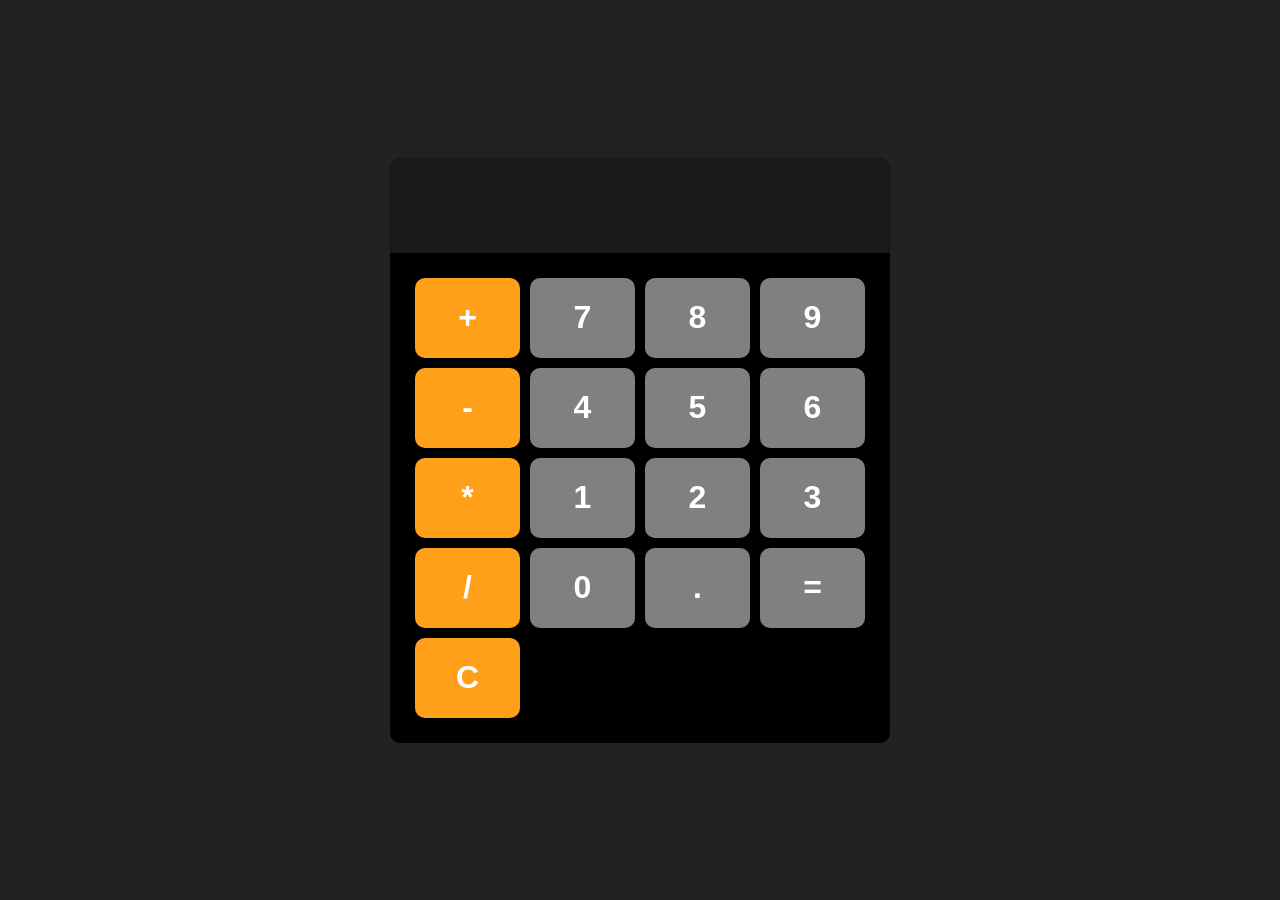
==== calc.html @ bf9d2ff3 "Update calc.html" ====
<!DOCTYPE html>
<html lang="en">
<head>
<meta charset="UTF-8">
<meta name="viewport" content="width=device-width, initial-scale=1.0">
<title>Calculator</title>

<style>
body {
  margin: 0;
  display: flex;
  justify-content: center;
  align-items: center;
  height: 100vh;
  background: #222;
}

#calculator {
  font-family: Arial, Sans-Serif;
  background: black;
  border-radius: 10px;
  max-width: 500px;
  overflow: hidden;
}

#display {
  width: 100%;
  padding: 20px;
  font-size: 3rem;
  color: white;
  text-align: left;
  border: none;
  background: hsl(0, 0%, 10%);
  box-sizing: border-box;
}

#keys {
  display: grid;
  grid-template-columns: repeat(4, 1fr);
  gap: 10px;
  padding: 25px;
}

button {
  width: 100%;
  height: 80px;
  border-radius: 10px; 
  border: none;
  background-color: gray;
  color: white;
  font-size: 2rem;
  font-weight: bold;
  cursor: pointer;
}

button:hover {
  background: hsl(0, 0%, 40%);
}

button:active {
  background: hsl(0, 0%, 55%);
}

.operator-btn {
  background-color: hsl(35, 100%, 55%);
}

.operator-btn:hover {
  background-color: hsl(35, 100%, 40%);
}

.operator-btn:active {
  background-color: hsl(35, 100%, 75%);
}
</style>
</head>

<body>

<div id="calculator">
  <input id="display" readonly>

  <div id="keys">
    <button onclick="appendToDisplay('+')" class="operator-btn">+</button>
    <button onclick="appendToDisplay('7')">7</button>
    <button onclick="appendToDisplay('8')">8</button>
    <button onclick="appendToDisplay('9')">9</button>

    <button onclick="appendToDisplay('-')" class="operator-btn">-</button>
    <button onclick="appendToDisplay('4')">4</button>
    <button onclick="appendToDisplay('5')">5</button>
    <button onclick="appendToDisplay('6')">6</button>

    <button onclick="appendToDisplay('*')" class="operator-btn">*</button>
    <button onclick="appendToDisplay('1')">1</button>
    <button onclick="appendToDisplay('2')">2</button>
    <button onclick="appendToDisplay('3')">3</button>

    <button onclick="appendToDisplay('/')" class="operator-btn">/</button>
    <button onclick="appendToDisplay('0')">0</button>
    <button onclick="appendToDisplay('.')">.</button>
    <button onclick="calculate()">=</button>

    <button onclick="clearDisplay()" class="operator-btn">C</button>
  </div>
</div>

<script>
const display = document.getElementById("display");

function appendToDisplay(input){
  display.value += input;
}

function clearDisplay(){
  display.value = "";
}

function calculate(){
  try{
    display.value = eval(display.value);
  }
  catch(error){
    display.value = "Ur a bum, Err";
  }
}
</script>

</body>
</html>
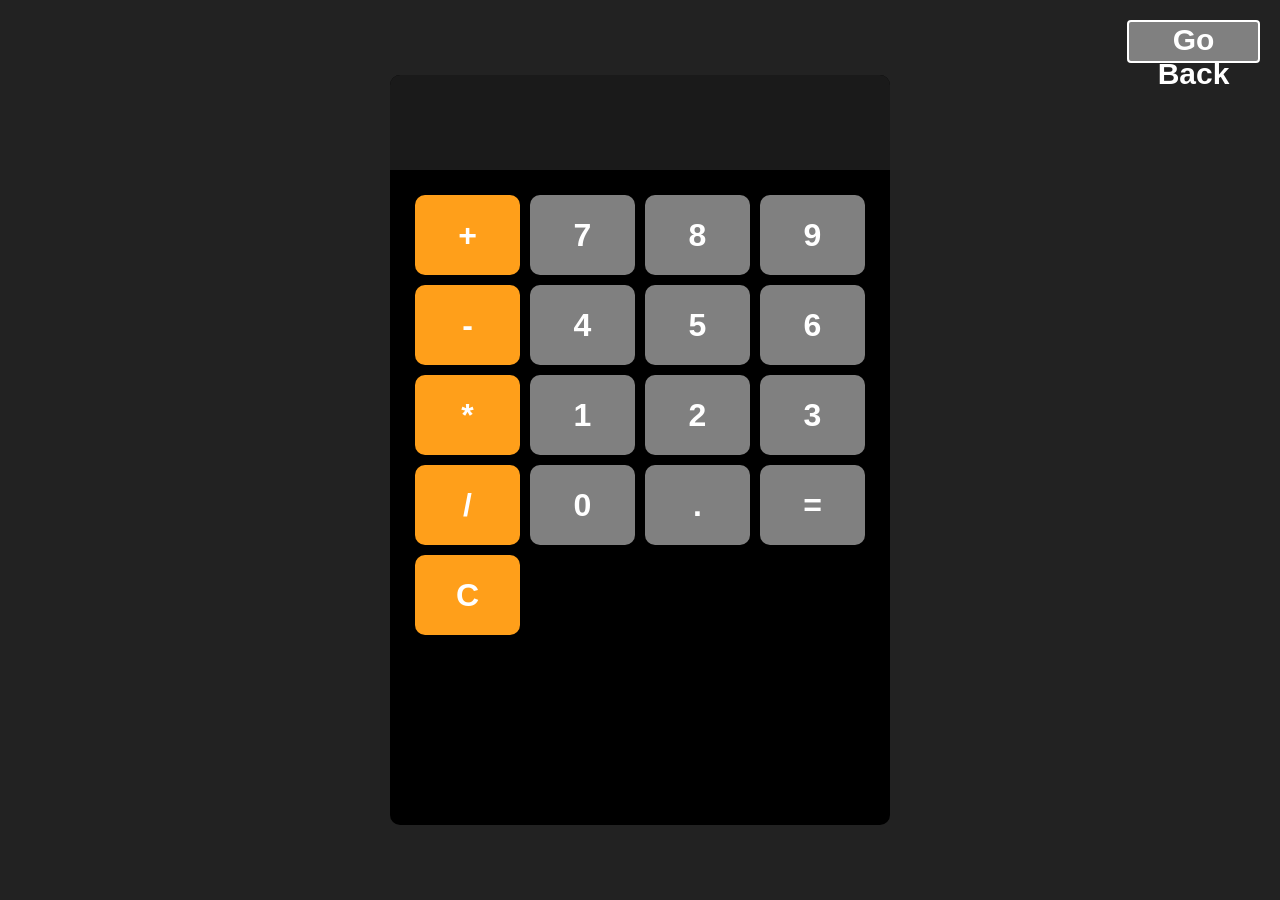
==== commit d8e4753a: "Update calc.html" ====
--- a/calc.html
+++ b/calc.html
@@ -3,7 +3,7 @@
 <head>
 <meta charset="UTF-8">
 <meta name="viewport" content="width=device-width, initial-scale=1.0">
-<title>Calculator</title>
+<title>Calculator Preview</title>
 
 <style>
 body {
@@ -20,6 +20,7 @@
   background: black;
   border-radius: 10px;
   max-width: 500px;
+  height: 750px;
   overflow: hidden;
 }
 
@@ -72,6 +73,32 @@
 .operator-btn:active {
   background-color: hsl(35, 100%, 75%);
 }
+
+#back {
+  background: F97316;
+  width: 133px;
+  height: 43px;
+  border: 2px solid white;
+  border-radius: 4px;
+  color: white;
+  display: flex;
+  position: absolute;
+  top: 20px;
+  right: 20px;
+  font-size: 30px;
+  align-items: justify;
+  font-weight: bold;
+  cursor: pointer;
+}
+  #back:hover {
+  background: hsl(39, 100%, 40%);
+}
+
+  #back:active {
+  background: hsl(39, 100%, 55%);
+}
+
+  
 </style>
 </head>
 
@@ -105,8 +132,17 @@
   </div>
 </div>
 
+  <div> <button id="back">Go Back</button> </div>
+</div>
+
+  <script>
+  document.getElementById("back").addEventListener("click", function () {
+    window.location.href = "https://educationforever.github.io/calculator.solver/index.html";
+});
+  </script>
+
 <script>
-const display = document.getElementById("display");
+  const display = document.getElementById("display");
 
 function appendToDisplay(input){
   display.value += input;
